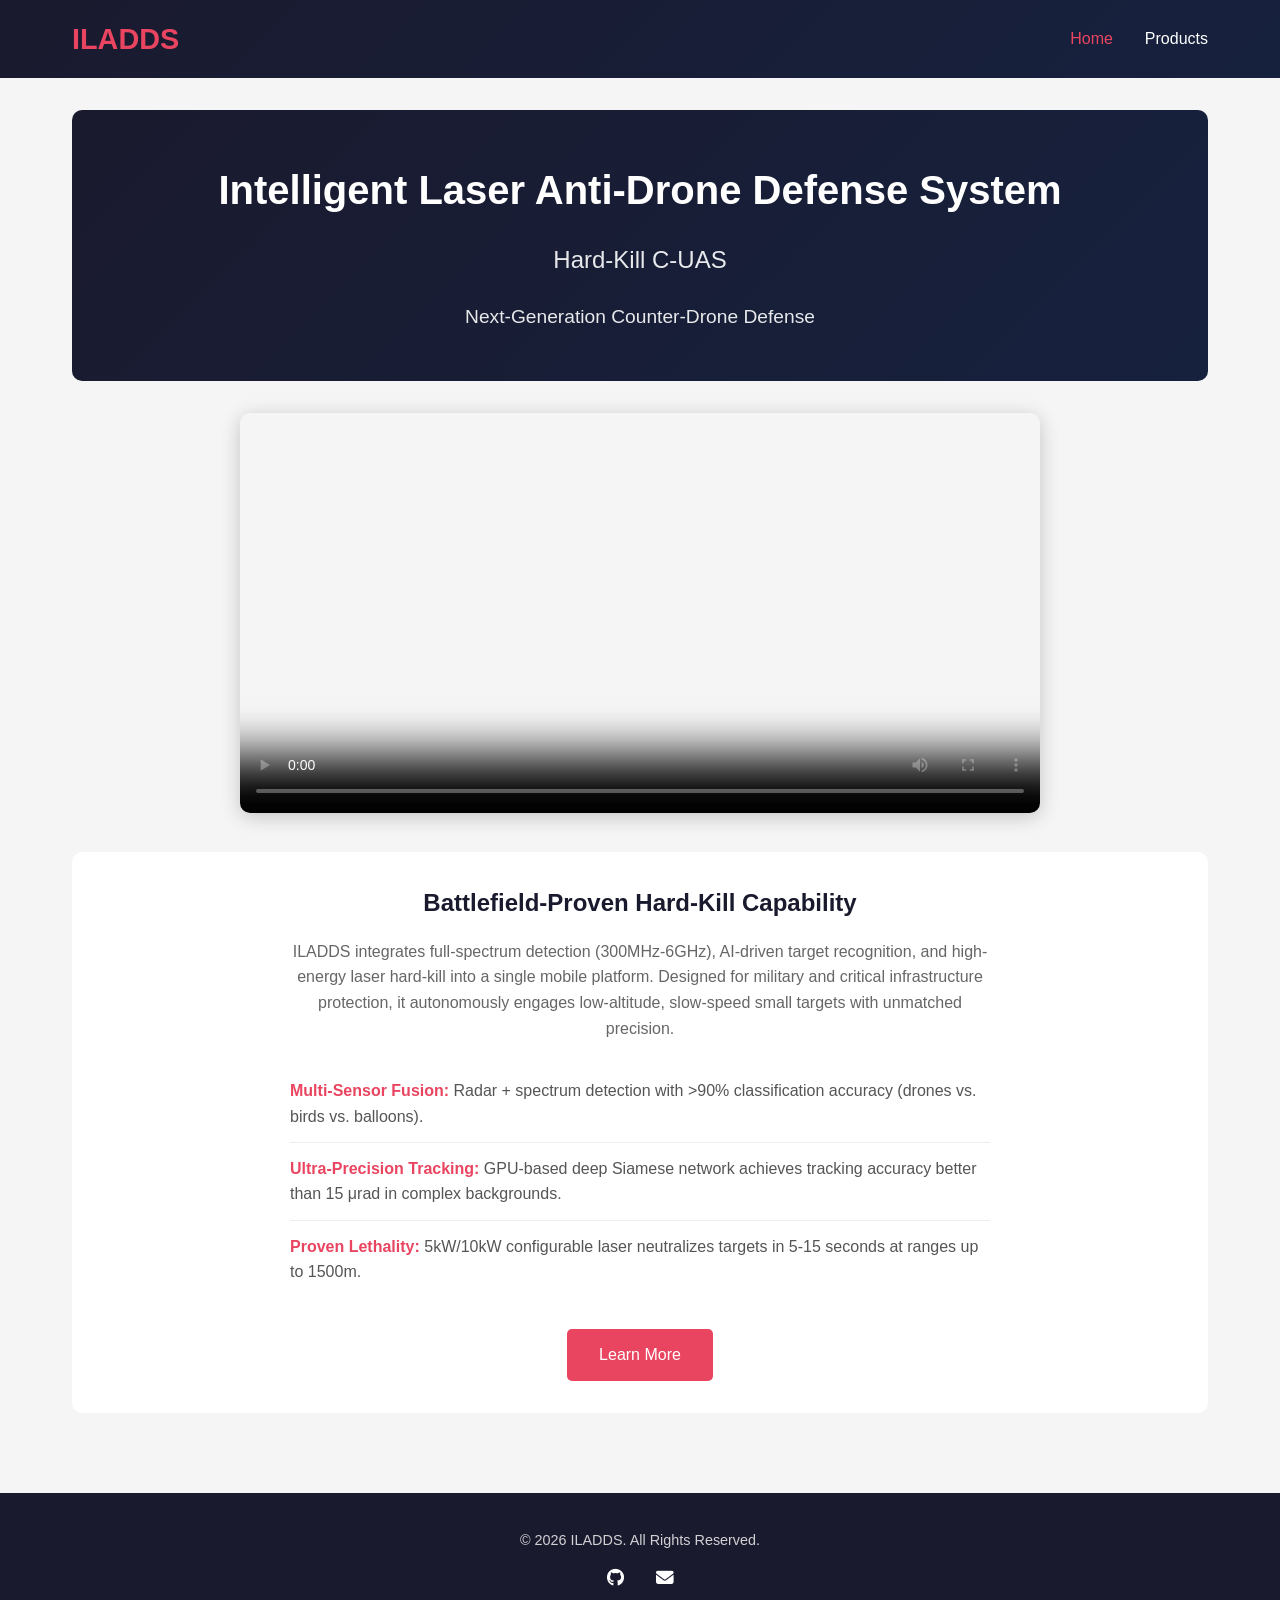
==== index.html @ d3b95340 "Add files via upload" ====
<!DOCTYPE html>
<html lang="en">
<head>
    <meta charset="UTF-8">
    <meta name="viewport" content="width=device-width, initial-scale=1.0">
    <title>ILADDS Intelligent Laser Anti-Drone Defense System | Hard-Kill C-UAS for Military & Defense</title>
    <meta name="description" content="ILADDS is a mobile, high-energy laser anti-drone system featuring >90% recognition accuracy, 15 μrad tracking precision, and 5-15s neutralization time. Detect, track, and destroy Class 1 UAVs with proven hard-kill capability. Request a demo.">
    <meta name="keywords" content="Laser Anti-Drone System, C-UAS, Hard Kill Counter Drone, anti-drone, laser defense, UAV defense, counter-drone, military drone defense, ILADDS, laser weapon system">
    <meta name="author" content="ILADDS">
    <meta name="robots" content="index, follow">
    <meta property="og:title" content="ILADDS Intelligent Laser Anti-Drone Defense System | Hard-Kill C-UAS">
    <meta property="og:description" content="Next-Generation Counter-Drone Defense. Mobile laser system with >90% recognition accuracy and 15 μrad tracking precision.">
    <meta property="og:type" content="website">
    <meta property="og:url" content="https://iladds.com/">
    <meta property="og:image" content="https://iladds.com/system-block.png">
    <meta name="twitter:card" content="summary_large_image">
    <meta name="twitter:title" content="ILADDS Intelligent Laser Anti-Drone Defense System">
    <meta name="twitter:description" content="Hard-Kill C-UAS for Military & Defense. 5-15s neutralization at ranges up to 1500m.">
    <link rel="canonical" href="https://iladds.com/">
    <link rel="stylesheet" href="style.css">
    <link rel="stylesheet" href="https://cdnjs.cloudflare.com/ajax/libs/font-awesome/6.4.0/css/all.min.css">
    <script type="application/ld+json">
    {
        "@context": "https://schema.org",
        "@type": "Product",
        "name": "ILADDS - Intelligent Laser Anti-Drone Defense System",
        "description": "Next-Generation Hard-Kill Solution for Low-Altitude Air Defense. Mobile, vehicle-mounted laser system for autonomous UAV detection, tracking, and neutralization.",
        "brand": {
            "@type": "Brand",
            "name": "ILADDS"
        },
        "category": "Defense & Security",
        "offers": {
            "@type": "Offer",
            "availability": "https://schema.org/InStock"
        },
        "additionalProperty": [
            {"@type": "PropertyValue", "name": "Recognition Accuracy", "value": ">90%"},
            {"@type": "PropertyValue", "name": "Tracking Precision", "value": "15 μrad"},
            {"@type": "PropertyValue", "name": "Neutralization Time", "value": "5-15 seconds"},
            {"@type": "PropertyValue", "name": "Laser Power", "value": "5kW / 10kW"},
            {"@type": "PropertyValue", "name": "Range", "value": "≥1000m / ≥1500m"}
        ]
    }
    </script>
</head>
<body>
    <header>
        <nav>
            <div class="logo">ILADDS</div>
            <ul class="nav-links">
                <li><a href="index.html" class="active">Home</a></li>
                <li><a href="products.html">Products</a></li>
            </ul>
        </nav>
    </header>

    <main>
        <section class="hero">
            <h1>Intelligent Laser Anti-Drone Defense System<br><span class="h1-subtitle">Hard-Kill C-UAS</span></h1>
            <p class="tagline">Next-Generation Counter-Drone Defense</p>
        </section>

        <section class="video-section">
            <video controls poster="video-poster.jpg">
                <source src="Drone defense system demo video short.mp4" type="video/mp4">
                Your browser does not support the video tag.
            </video>
        </section>

        <section class="intro">
            <h2>Battlefield-Proven Hard-Kill Capability</h2>
            <p>ILADDS integrates full-spectrum detection (300MHz-6GHz), AI-driven target recognition, and high-energy laser hard-kill into a single mobile platform. Designed for military and critical infrastructure protection, it autonomously engages low-altitude, slow-speed small targets with unmatched precision.</p>
            <ul class="key-capabilities">
                <li><strong>Multi-Sensor Fusion:</strong> Radar + spectrum detection with >90% classification accuracy (drones vs. birds vs. balloons).</li>
                <li><strong>Ultra-Precision Tracking:</strong> GPU-based deep Siamese network achieves tracking accuracy better than 15 μrad in complex backgrounds.</li>
                <li><strong>Proven Lethality:</strong> 5kW/10kW configurable laser neutralizes targets in 5-15 seconds at ranges up to 1500m.</li>
            </ul>
            <a href="products.html" class="btn">Learn More</a>
        </section>
    </main>

    <footer>
        <p class="copyright">&copy; 2026 ILADDS. All Rights Reserved.</p>
        <div class="contact-icons">
            <a href="https://github.com/iladds" target="_blank" title="GitHub"><i class="fab fa-github"></i></a>
            <a href="mailto:news@iladds.com" title="Email"><i class="fas fa-envelope"></i></a>
        </div>
    </footer>
</body>
</html>
---- style.css ----
* {
    margin: 0;
    padding: 0;
    box-sizing: border-box;
}

body {
    font-family: 'Segoe UI', Tahoma, Geneva, Verdana, sans-serif;
    line-height: 1.6;
    color: #333;
    background-color: #f5f5f5;
}

header {
    background: linear-gradient(135deg, #1a1a2e 0%, #16213e 100%);
    color: white;
    padding: 1rem 0;
    position: sticky;
    top: 0;
    z-index: 1000;
}

nav {
    max-width: 1200px;
    margin: 0 auto;
    display: flex;
    justify-content: space-between;
    align-items: center;
    padding: 0 2rem;
}

.logo {
    font-size: 1.8rem;
    font-weight: bold;
    color: #e94560;
}

.nav-links {
    list-style: none;
    display: flex;
    gap: 2rem;
}

.nav-links a {
    color: white;
    text-decoration: none;
    font-weight: 500;
    transition: color 0.3s;
}

.nav-links a:hover,
.nav-links a.active {
    color: #e94560;
}

main {
    max-width: 1200px;
    margin: 0 auto;
    padding: 2rem;
}

.hero {
    text-align: center;
    padding: 3rem 0;
    background: linear-gradient(135deg, #1a1a2e 0%, #16213e 100%);
    color: white;
    border-radius: 10px;
    margin-bottom: 2rem;
}

.hero h1 {
    font-size: 2.5rem;
    margin-bottom: 1rem;
}

.h1-subtitle {
    font-size: 1.5rem;
    font-weight: normal;
    opacity: 0.9;
}

.tagline {
    font-size: 1.2rem;
    opacity: 0.9;
}

.video-section {
    text-align: center;
    margin: 2rem 0;
}

.video-section video {
    max-width: 100%;
    width: 800px;
    border-radius: 10px;
    box-shadow: 0 4px 20px rgba(0,0,0,0.2);
}

.intro {
    text-align: center;
    padding: 2rem;
    background: white;
    border-radius: 10px;
    margin-top: 2rem;
}

.intro h2 {
    color: #1a1a2e;
    margin-bottom: 1rem;
}

.intro p {
    max-width: 700px;
    margin: 0 auto 1.5rem;
    color: #666;
}

.key-capabilities {
    text-align: left;
    max-width: 700px;
    margin: 1.5rem auto 2rem;
    list-style: none;
}

.key-capabilities li {
    padding: 0.8rem 0;
    border-bottom: 1px solid #eee;
    color: #555;
}

.key-capabilities li:last-child {
    border-bottom: none;
}

.key-capabilities li strong {
    color: #e94560;
}

.btn {
    display: inline-block;
    padding: 0.8rem 2rem;
    background: #e94560;
    color: white;
    text-decoration: none;
    border-radius: 5px;
    font-weight: 500;
    transition: background 0.3s;
}

.btn:hover {
    background: #c73e54;
}

.page-header {
    text-align: center;
    padding: 2rem 0;
    background: linear-gradient(135deg, #1a1a2e 0%, #16213e 100%);
    color: white;
    border-radius: 10px;
    margin-bottom: 2rem;
}

.system-overview {
    background: white;
    padding: 2rem;
    border-radius: 10px;
    margin-bottom: 2rem;
}

.system-overview h2 {
    color: #1a1a2e;
    margin-bottom: 0.5rem;
}

.subtitle {
    color: #e94560;
    font-weight: 600;
    margin-bottom: 1.5rem;
}

.overview-text p {
    color: #666;
    line-height: 1.8;
}

.system-diagram {
    text-align: center;
    margin-top: 2rem;
}

.system-diagram img {
    max-width: 100%;
    border-radius: 10px;
    box-shadow: 0 4px 20px rgba(0,0,0,0.1);
}

.advantages {
    margin-bottom: 2rem;
}

.advantages h2 {
    color: #1a1a2e;
    margin-bottom: 1.5rem;
    text-align: center;
}

.advantage-card {
    background: white;
    padding: 1.5rem;
    border-radius: 10px;
    margin-bottom: 1.5rem;
    border-left: 4px solid #e94560;
    box-shadow: 0 2px 10px rgba(0,0,0,0.1);
}

.advantage-card h3 {
    color: #1a1a2e;
    margin-bottom: 0.8rem;
}

.advantage-card p {
    color: #666;
    line-height: 1.7;
}

.benefits {
    background: white;
    padding: 2rem;
    border-radius: 10px;
}

.benefits h2 {
    color: #1a1a2e;
    margin-bottom: 1.5rem;
}

.benefits ul {
    list-style: none;
}

.benefits li {
    padding: 0.8rem 0;
    border-bottom: 1px solid #eee;
    color: #666;
}

.benefits li:last-child {
    border-bottom: none;
}

.benefits li::before {
    content: "✓";
    color: #e94560;
    margin-right: 0.8rem;
    font-weight: bold;
}

footer {
    background: #1a1a2e;
    color: white;
    text-align: center;
    padding: 1.5rem 0;
    margin-top: 3rem;
}

footer a {
    color: #e94560;
    text-decoration: none;
}

footer a:hover {
    text-decoration: underline;
}

.copyright {
    margin-top: 0.8rem;
    font-size: 0.9rem;
    opacity: 0.8;
}

.contact-icons {
    margin-top: 1rem;
    display: flex;
    justify-content: center;
    gap: 2rem;
}

.contact-icons a {
    color: white;
    text-decoration: none;
    font-size: 0.9rem;
    display: inline-flex;
    align-items: center;
    gap: 0.5rem;
    transition: color 0.3s;
}

.contact-icons a:hover {
    color: #e94560;
}

.contact-icons i {
    font-size: 1.1rem;
}

@media (max-width: 768px) {
    nav {
        flex-direction: column;
        gap: 1rem;
    }
    
    .hero h1 {
        font-size: 1.8rem;
    }
    
    .video-section video {
        width: 100%;
    }
    
    main {
        padding: 1rem;
    }
}
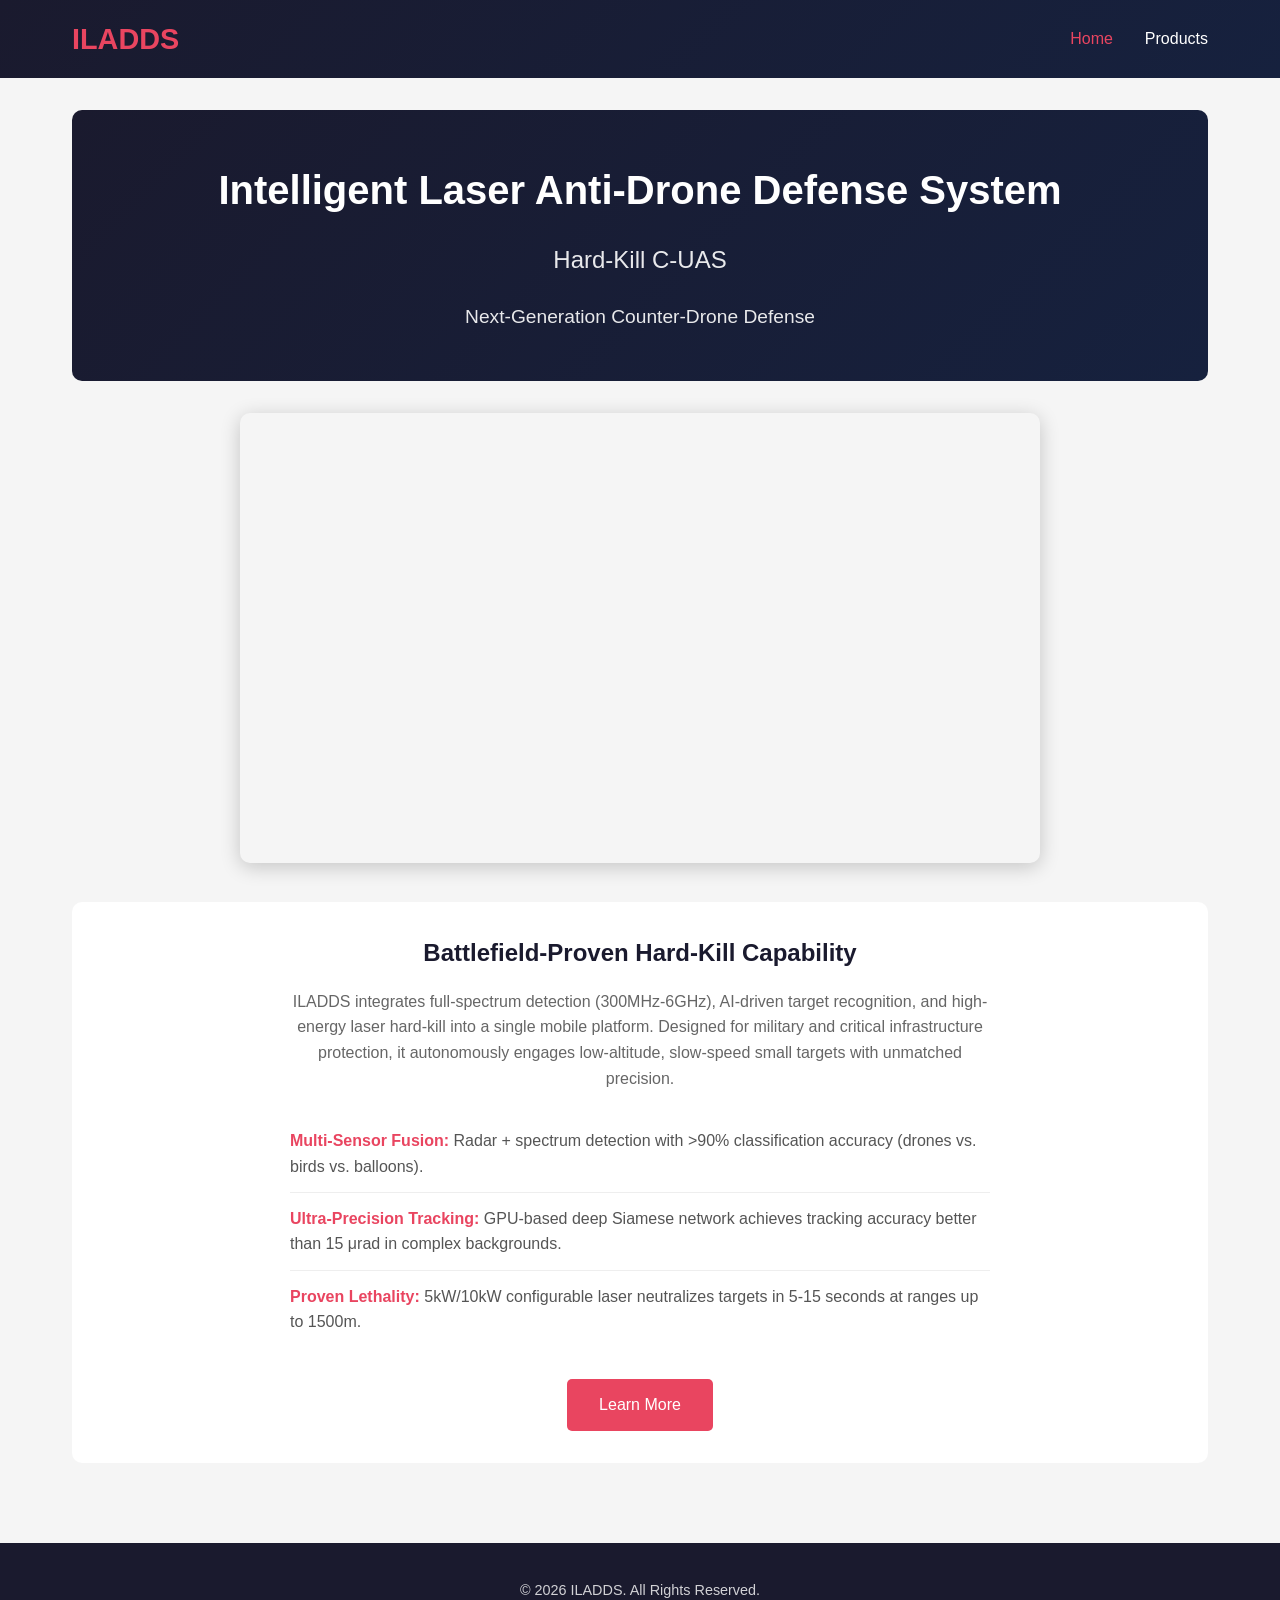
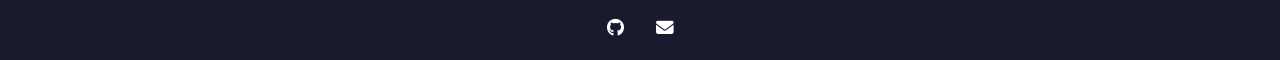
==== commit ac3460c4: "Add files via upload" ====
--- a/index.html
+++ b/index.html
@@ -62,10 +62,7 @@
         </section>
 
         <section class="video-section">
-            <video controls poster="video-poster.jpg">
-                <source src="Drone defense system demo video short.mp4" type="video/mp4">
-                Your browser does not support the video tag.
-            </video>
+            <iframe width="800" height="450" src="https://www.youtube.com/embed/DBltFPCnQ9Y" title="ILADDS Demo Video" frameborder="0" allow="accelerometer; autoplay; clipboard-write; encrypted-media; gyroscope; picture-in-picture" allowfullscreen></iframe>
         </section>
 
         <section class="intro">
--- a/style.css
+++ b/style.css
@@ -92,6 +92,14 @@
 .video-section video {
     max-width: 100%;
     width: 800px;
+    border-radius: 10px;
+    box-shadow: 0 4px 20px rgba(0,0,0,0.2);
+}
+
+.video-section iframe {
+    max-width: 100%;
+    width: 800px;
+    height: 450px;
     border-radius: 10px;
     box-shadow: 0 4px 20px rgba(0,0,0,0.2);
 }
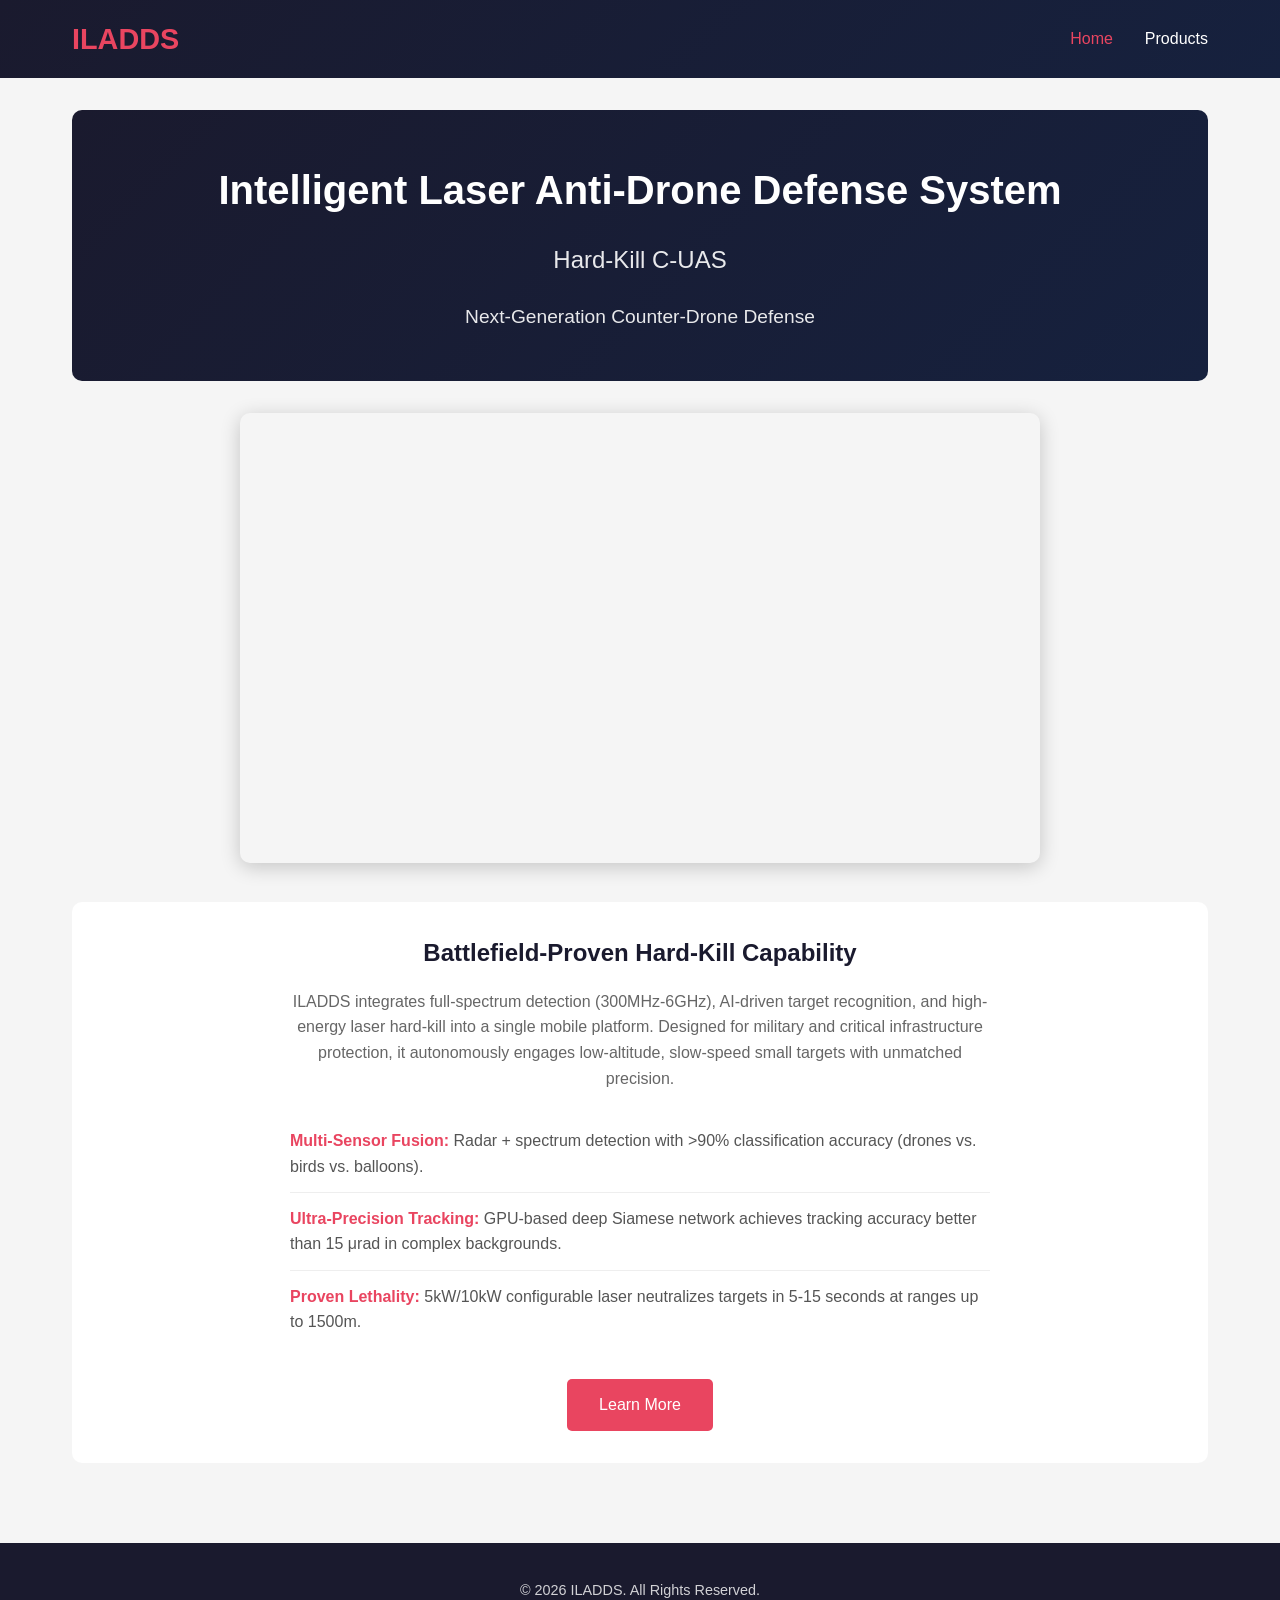
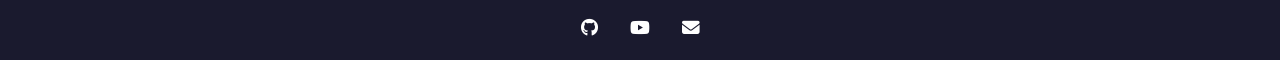
==== commit 6ffab00b: "Add files via upload" ====
--- a/index.html
+++ b/index.html
@@ -81,6 +81,7 @@
         <p class="copyright">&copy; 2026 ILADDS. All Rights Reserved.</p>
         <div class="contact-icons">
             <a href="https://github.com/iladds" target="_blank" title="GitHub"><i class="fab fa-github"></i></a>
+            <a href="https://www.youtube.com/@ILADDS" target="_blank" title="YouTube"><i class="fab fa-youtube"></i></a>
             <a href="mailto:news@iladds.com" title="Email"><i class="fas fa-envelope"></i></a>
         </div>
     </footer>
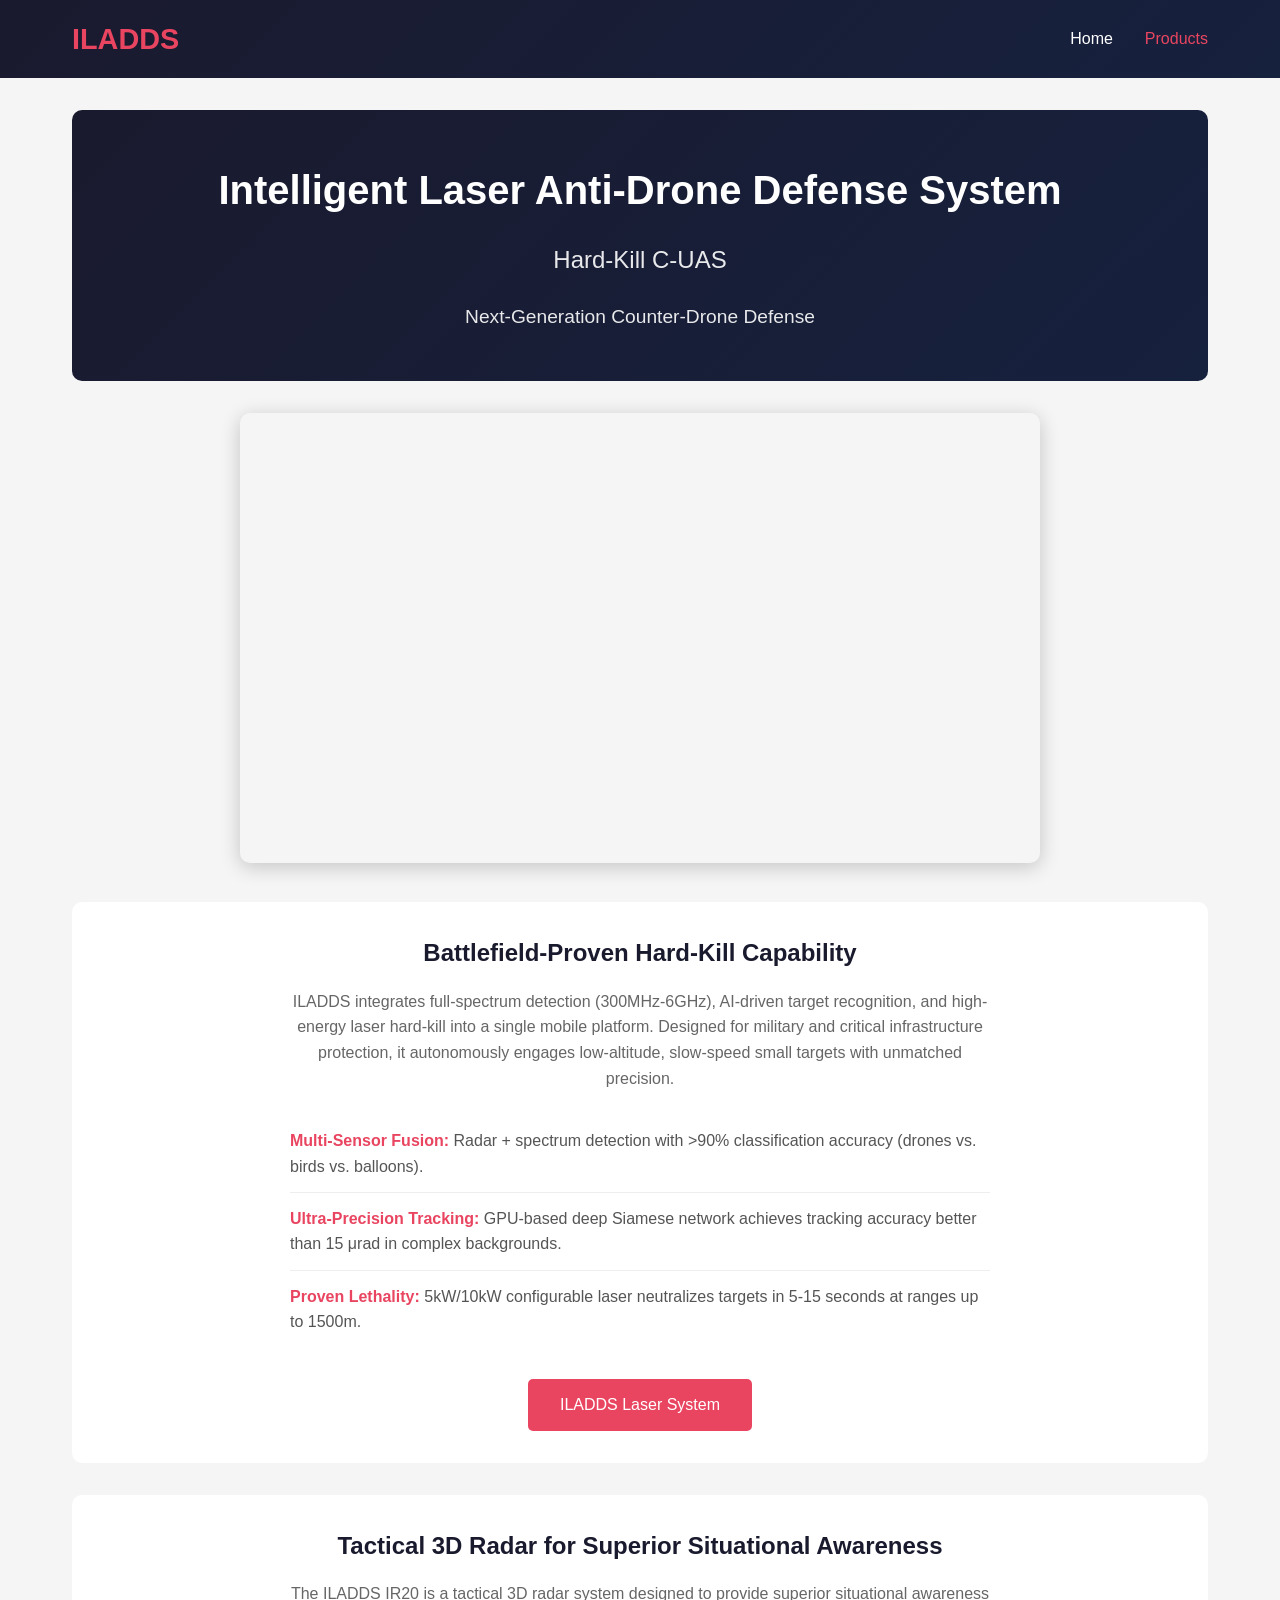
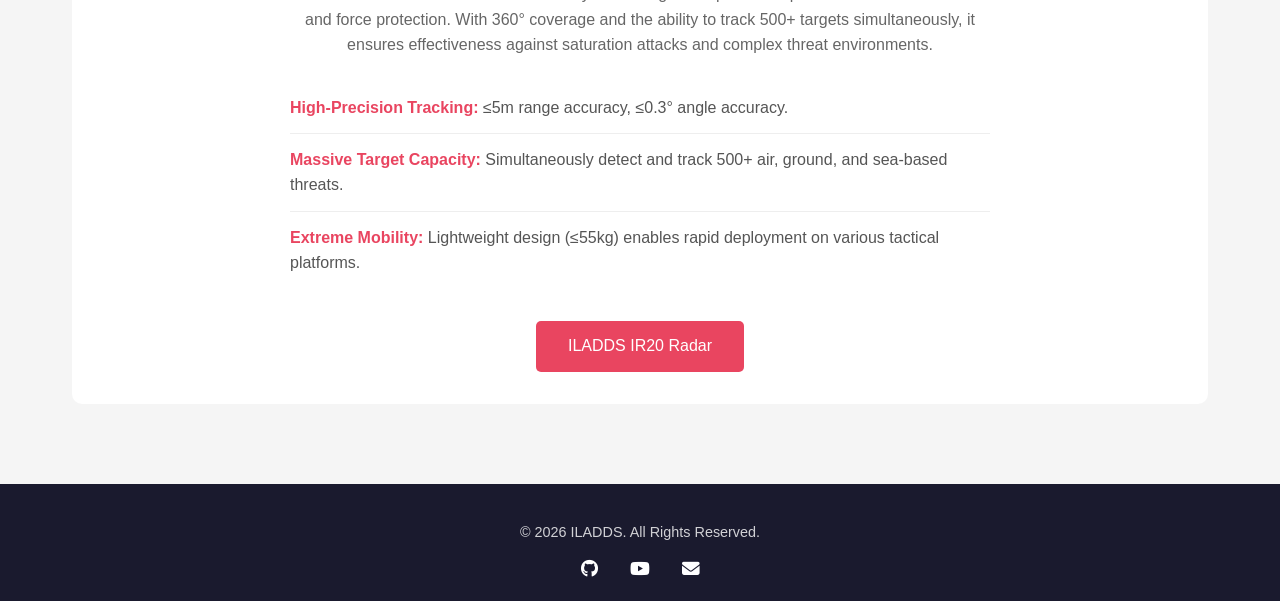
==== commit 63a3d9c1: "Add files via upload" ====
--- a/index.html
+++ b/index.html
@@ -49,8 +49,14 @@
         <nav>
             <div class="logo">ILADDS</div>
             <ul class="nav-links">
-                <li><a href="index.html" class="active">Home</a></li>
-                <li><a href="products.html">Products</a></li>
+                <li><a href="index.html">Home</a></li>
+                <li class="dropdown">
+                    <a href="#" class="active">Products</a>
+                    <div class="dropdown-content">
+                        <a href="product-iladds.html">ILADDS Laser System</a>
+                        <a href="product-ir20.html">ILADDS IR20 Radar</a>
+                    </div>
+                </li>
             </ul>
         </nav>
     </header>
@@ -73,7 +79,18 @@
                 <li><strong>Ultra-Precision Tracking:</strong> GPU-based deep Siamese network achieves tracking accuracy better than 15 μrad in complex backgrounds.</li>
                 <li><strong>Proven Lethality:</strong> 5kW/10kW configurable laser neutralizes targets in 5-15 seconds at ranges up to 1500m.</li>
             </ul>
-            <a href="products.html" class="btn">Learn More</a>
+            <a href="product-iladds.html" class="btn">ILADDS Laser System</a>
+        </section>
+
+        <section class="intro">
+            <h2>Tactical 3D Radar for Superior Situational Awareness</h2>
+            <p>The ILADDS IR20 is a tactical 3D radar system designed to provide superior situational awareness and force protection. With 360° coverage and the ability to track 500+ targets simultaneously, it ensures effectiveness against saturation attacks and complex threat environments.</p>
+            <ul class="key-capabilities">
+                <li><strong>High-Precision Tracking:</strong> ≤5m range accuracy, ≤0.3° angle accuracy.</li>
+                <li><strong>Massive Target Capacity:</strong> Simultaneously detect and track 500+ air, ground, and sea-based threats.</li>
+                <li><strong>Extreme Mobility:</strong> Lightweight design (≤55kg) enables rapid deployment on various tactical platforms.</li>
+            </ul>
+            <a href="product-ir20.html" class="btn">ILADDS IR20 Radar</a>
         </section>
     </main>
 
--- a/style.css
+++ b/style.css
@@ -53,6 +53,42 @@
     color: #e94560;
 }
 
+.nav-links .dropdown {
+    position: relative;
+}
+
+.nav-links .dropdown-content {
+    display: none;
+    position: absolute;
+    top: 100%;
+    left: 50%;
+    transform: translateX(-50%);
+    background: #1a1a2e;
+    min-width: 200px;
+    border-radius: 8px;
+    box-shadow: 0 4px 20px rgba(0,0,0,0.3);
+    z-index: 1001;
+    padding: 0.5rem 0;
+}
+
+.nav-links .dropdown:hover .dropdown-content {
+    display: block;
+}
+
+.nav-links .dropdown-content a {
+    display: block;
+    padding: 0.8rem 1.5rem;
+    color: white;
+    text-decoration: none;
+    font-weight: 500;
+    transition: background 0.3s;
+}
+
+.nav-links .dropdown-content a:hover {
+    background: #e94560;
+    color: white;
+}
+
 main {
     max-width: 1200px;
     margin: 0 auto;
@@ -328,4 +364,84 @@
     main {
         padding: 1rem;
     }
+    
+    .product-tabs {
+        flex-direction: column;
+    }
+}
+
+.product-tabs {
+    display: flex;
+    gap: 1rem;
+    margin-bottom: 2rem;
+    justify-content: center;
+}
+
+.product-tab {
+    padding: 1rem 2rem;
+    background: white;
+    color: #1a1a2e;
+    text-decoration: none;
+    border-radius: 8px;
+    font-weight: 600;
+    transition: all 0.3s;
+    border: 2px solid transparent;
+}
+
+.product-tab:hover {
+    background: #f0f0f0;
+}
+
+.product-tab.active {
+    background: #e94560;
+    color: white;
+    border-color: #e94560;
+}
+
+.product-images {
+    display: flex;
+    gap: 2rem;
+    margin-top: 2rem;
+    justify-content: center;
+}
+
+.product-image {
+    flex: 1;
+    max-width: 500px;
+    text-align: center;
+}
+
+.product-image img {
+    width: 100%;
+    height: 300px;
+    object-fit: cover;
+    border-radius: 10px;
+    box-shadow: 0 4px 20px rgba(0,0,0,0.15);
+}
+
+.image-caption {
+    margin-top: 0.8rem;
+    color: #1a1a2e;
+    font-weight: 600;
+}
+
+.spec-image {
+    margin-top: 2rem;
+    text-align: center;
+}
+
+.spec-image img {
+    max-width: 100%;
+    border-radius: 10px;
+    box-shadow: 0 4px 20px rgba(0,0,0,0.15);
+}
+
+@media (max-width: 768px) {
+    .product-images {
+        flex-direction: column;
+    }
+    
+    .product-image {
+        max-width: 100%;
+    }
 }
